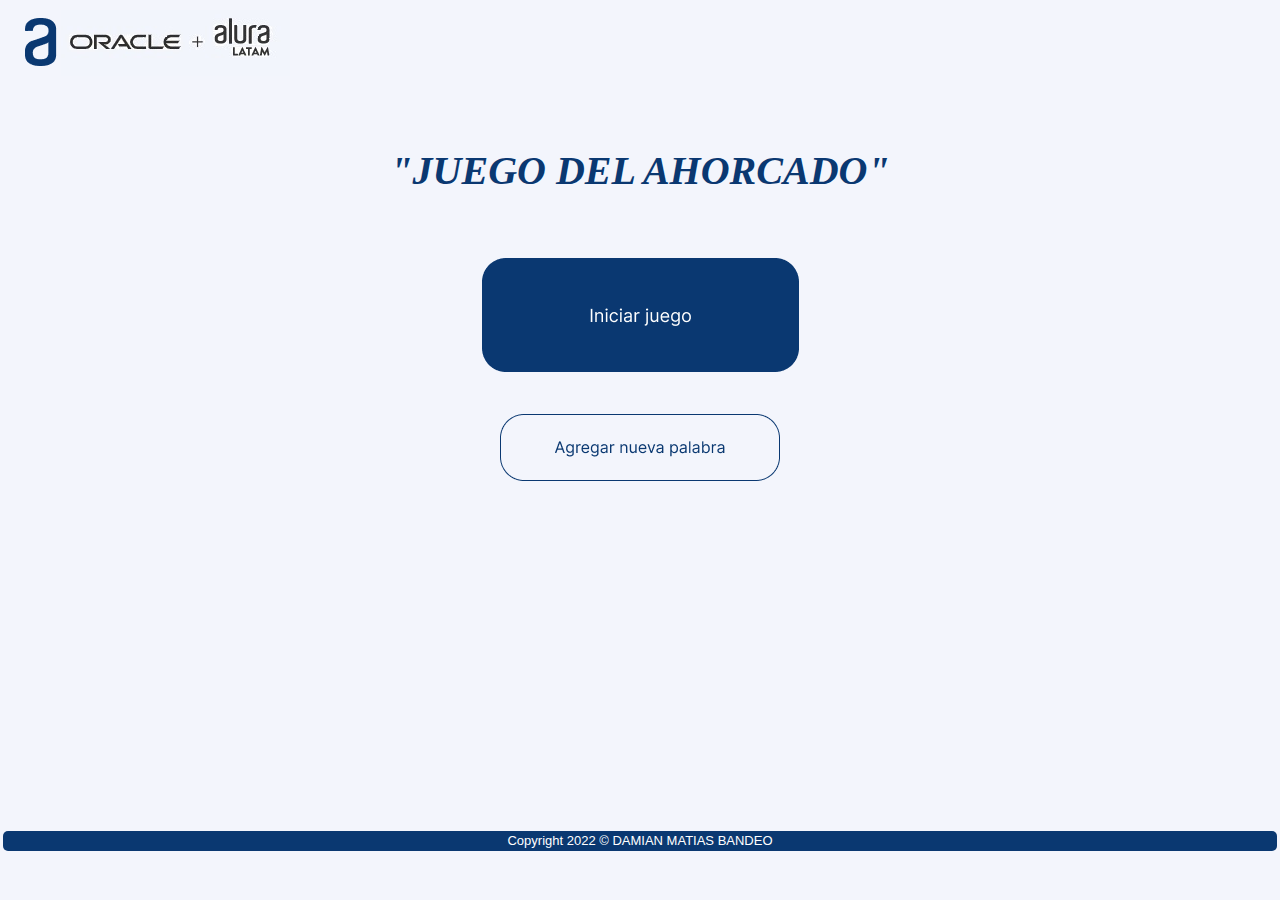
==== index.html @ 95591ed5 "juego del ahorcado rama limpia" ====
<!DOCTYPE html>
<html lang="es">
<head>
    <meta charset="UTF-8">
    <meta http-equiv="X-UA-Compatible" content="IE=edge">
    <meta name="viewport" content="width=device-width, initial-scale=1.0">
    <link rel="stylesheet" href="style.css">
    <title>Ahorcado</title>
</head>
<body>
    <div class="imagen">
        <img src="img/logo_Alura.png" id="logo-Alura">
        <img src="img/ORACLE+Alura.jpg" id="o+a">
    </div>
    <div class="contenedor">
        <br><br><br>
        <h1>"JUEGO DEL AHORCADO" </h1><br><br><br>
        <a href="desktops/jugar.html" id="btn-iniciar-juego"><img src="img/boton_iniciar_juego.png"></a><br>
        <a href="desktops/agregar-palabra.html" id="btn-agregar-palabra"><img src="img/boton_agregar_palabra.png"></a>
    </div>
    <footer class="pie-de-pagina">
        <p>Copyright 2022 © DAMIAN MATIAS BANDEO</p>
    </footer>
</body>
</html>
---- style.css ----
* {
    margin: 0;
    padding: 0;
    box-sizing: border-box;
}
body {
    width: 100%;
    min-height: 95vh;
    background-color: #F3F5FC;
    border-radius: 5px;
    padding: 3px;
}
div {
    width: 100%;
    padding: 7px;
}
a {
    display: block;
    padding: 10px;
}
.contenedor {
    min-height: 82vh;
    text-align: center;
    padding: 0;
    margin: 0;
}
.imagen {
    min-height: 10vh;
    text-align: left;
}
h1 {
    font-family: Inter;
    font-style: italic;
    color: #0A3871;
    font-weight: 700;
    font-size: 40px;
}
#logo-Alura {
    padding-left: 15px;
    padding-bottom: 10px;
}
footer {
    width: 100%;
    height: 20px;
    padding: 2px;
    color: #ffffff;
    background-color: #0A3871;
    border-radius: 5px;
    text-align: center;
    margin-bottom: 0px;
    font-family: sans-serif;
    font-size: 13px;
}
#btn-nuevo-juego,
#btn-guardar-empezar  {
    height: 67px;
    width: 332px;
    border-radius: 24px;
    padding: 10px;
    position: static;
    background-color: #0A3871;
    font-style: normal;
    color: #ffffff;
    font-size: 20px;
    line-height: 19px;
    text-align: center;
    font-family: serif;
    letter-spacing: 0em;
    margin: 10px;
    border: 1px solid #0A3871;
}
#btn-nuevo-juego:hover {
    color: #0A3871;
    background-color: #F3F5FC;
}
#btn-desistir:hover {
    color: #F3F5FC;
    background-color: #0A3871;
}
#btn-desistir,
#btn-cancelar {
    height: 67px;
    width: 332px;
    margin: 10px;
    border-radius: 24px;
    padding: 10px;
    position: static;    
    font-style: normal;
    color: #ffffff;
    font-size: 20px;
    line-height: 19px;
    text-align: center;
    font-family: serif;
    letter-spacing: 0em;
    border: 1px solid #0A3871;
    background-color: none;
    color: #0A3871;
}
input {
    height: 48px;
    width: 520px;
    left: 376px;
    top: 256px;
    font-family: Inter;
    font-size: 23px;
    font-style: normal;
    font-weight: 400;
    line-height: 48px;
    letter-spacing: 0em;
    text-align: center;
    font-weight: normal;
    color: #0A3871;
}
 #error {
     color: red;
     font-size: larger;
     font-style: italic;
     font-weight: 400;
}
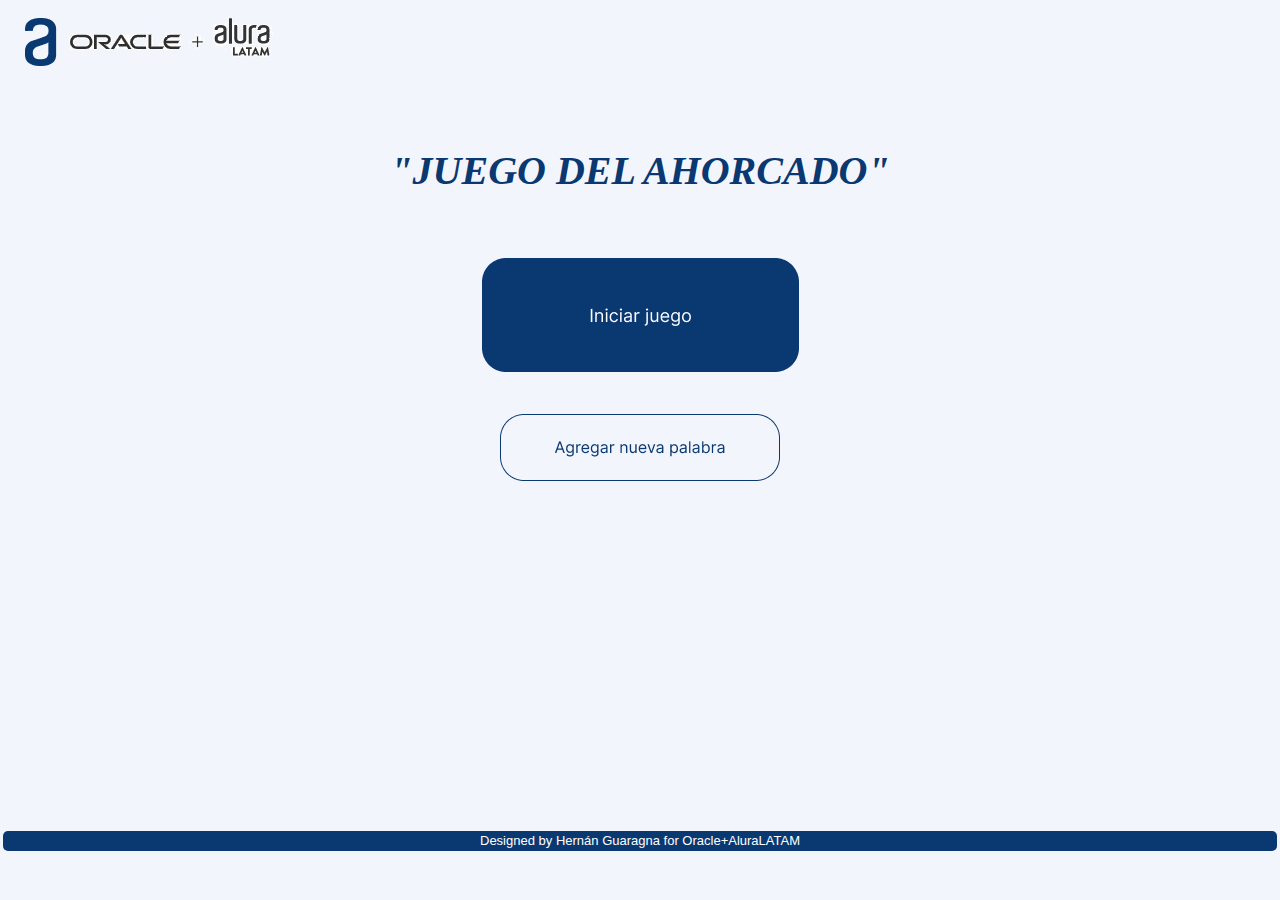
==== commit f72bc088: "cambie info footer v1" ====
--- a/index.html
+++ b/index.html
@@ -19,7 +19,7 @@
         <a href="desktops/agregar-palabra.html" id="btn-agregar-palabra"><img src="img/boton_agregar_palabra.png"></a>
     </div>
     <footer class="pie-de-pagina">
-        <p>Copyright 2022 © DAMIAN MATIAS BANDEO</p>
+        <p>Designed by Hernán Guaragna for Oracle+AluraLATAM</p>
     </footer>
 </body>
 </html>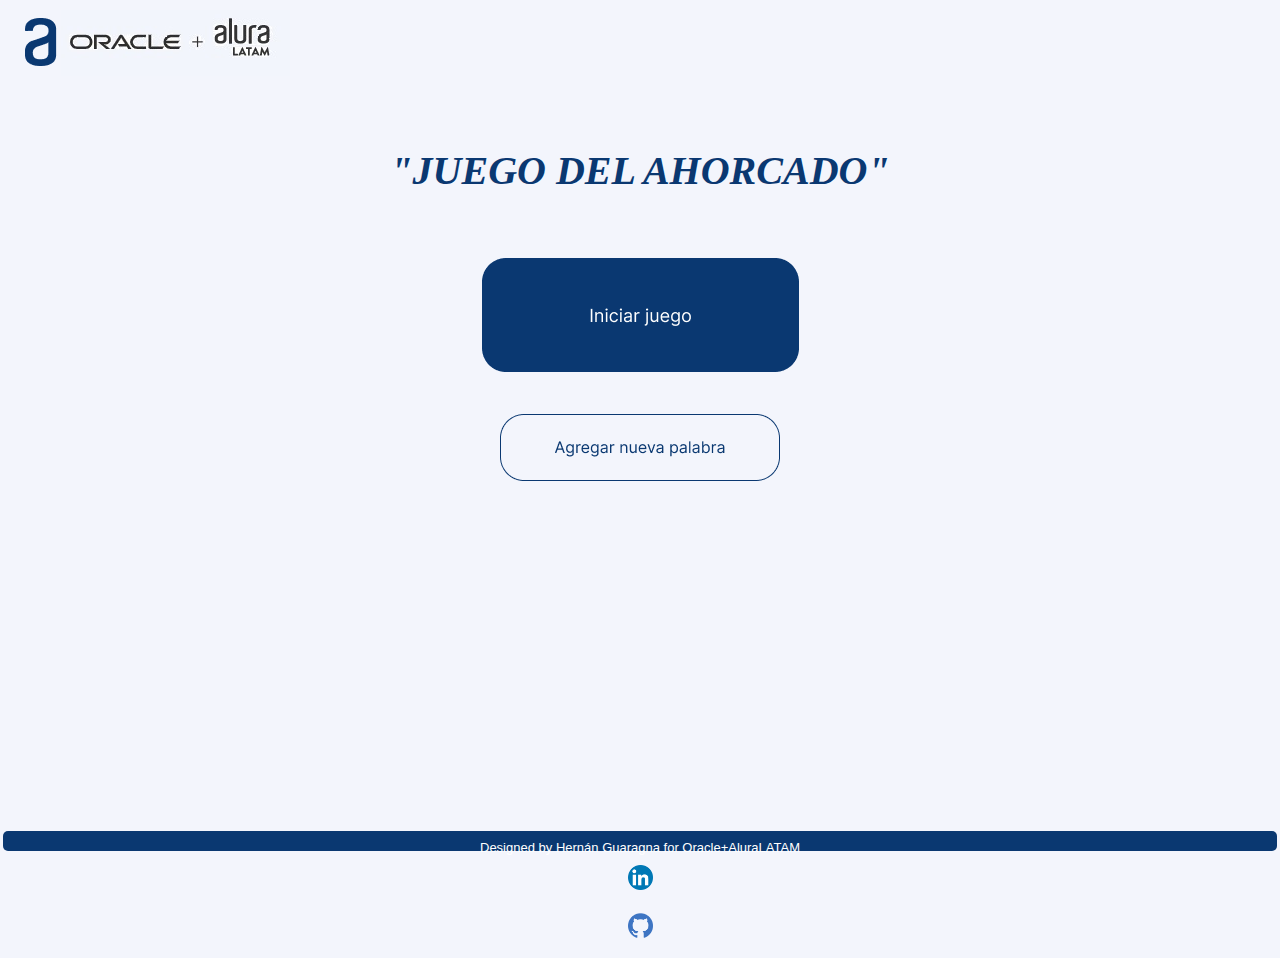
==== commit 72969421: "footer v2" ====
--- a/index.html
+++ b/index.html
@@ -19,7 +19,17 @@
         <a href="desktops/agregar-palabra.html" id="btn-agregar-palabra"><img src="img/boton_agregar_palabra.png"></a>
     </div>
     <footer class="pie-de-pagina">
-        <p>Designed by Hernán Guaragna for Oracle+AluraLATAM</p>
+        
+            <div class="links-footer"> 
+                <p>Designed by Hernán Guaragna for Oracle+AluraLATAM
+                <a href="https://www.linkedin.com/in/hernanguaragna/" target="_blank">
+                    <img width="25px" height="25px" src="img/3225190_app_linkedin_logo_media_popular_icon.png" />
+                </a>
+                <a href="https://www.github.com/hernanguaragna" target="_blank">
+                    <img width="25px" src="img/1298743_github_git_logo_social_icon_blue.png" />
+                </a>
+            </div>
+        </p>
     </footer>
 </body>
 </html>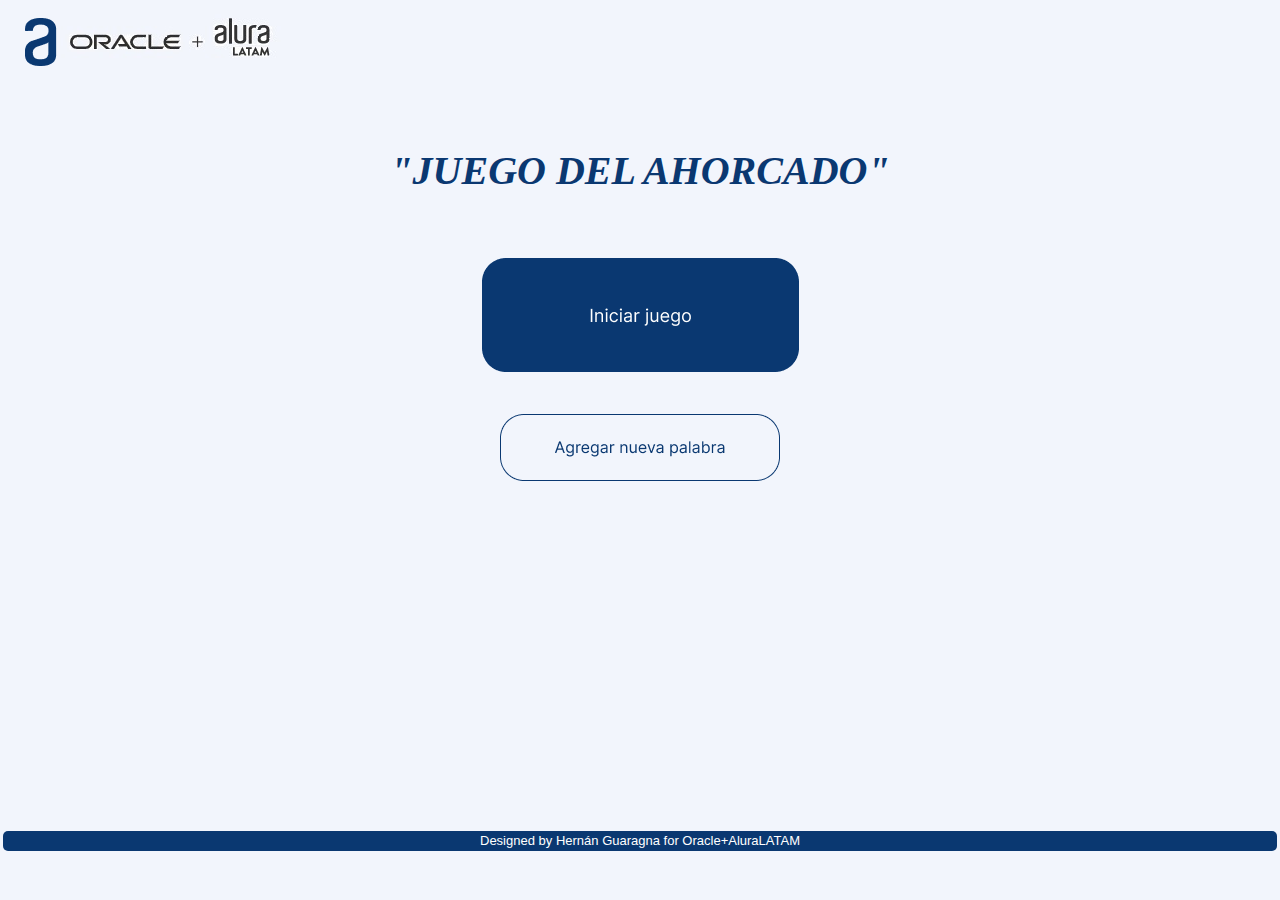
==== commit d6b93334: "cambios el volver" ====
--- a/index.html
+++ b/index.html
@@ -19,17 +19,7 @@
         <a href="desktops/agregar-palabra.html" id="btn-agregar-palabra"><img src="img/boton_agregar_palabra.png"></a>
     </div>
     <footer class="pie-de-pagina">
-        
-            <div class="links-footer"> 
-                <p>Designed by Hernán Guaragna for Oracle+AluraLATAM
-                <a href="https://www.linkedin.com/in/hernanguaragna/" target="_blank">
-                    <img width="25px" height="25px" src="img/3225190_app_linkedin_logo_media_popular_icon.png" />
-                </a>
-                <a href="https://www.github.com/hernanguaragna" target="_blank">
-                    <img width="25px" src="img/1298743_github_git_logo_social_icon_blue.png" />
-                </a>
-            </div>
-        </p>
+        <p>Designed by Hernán Guaragna for Oracle+AluraLATAM</p>
     </footer>
 </body>
 </html>--- a/style.css
+++ b/style.css
@@ -6,8 +6,8 @@
 body {
     width: 100%;
     min-height: 95vh;
-    background-color: #F3F5FC;
-    border-radius: 5px;
+    background-color: #f2f5fc;
+    border-radius: 10px;
     padding: 3px;
 }
 div {
